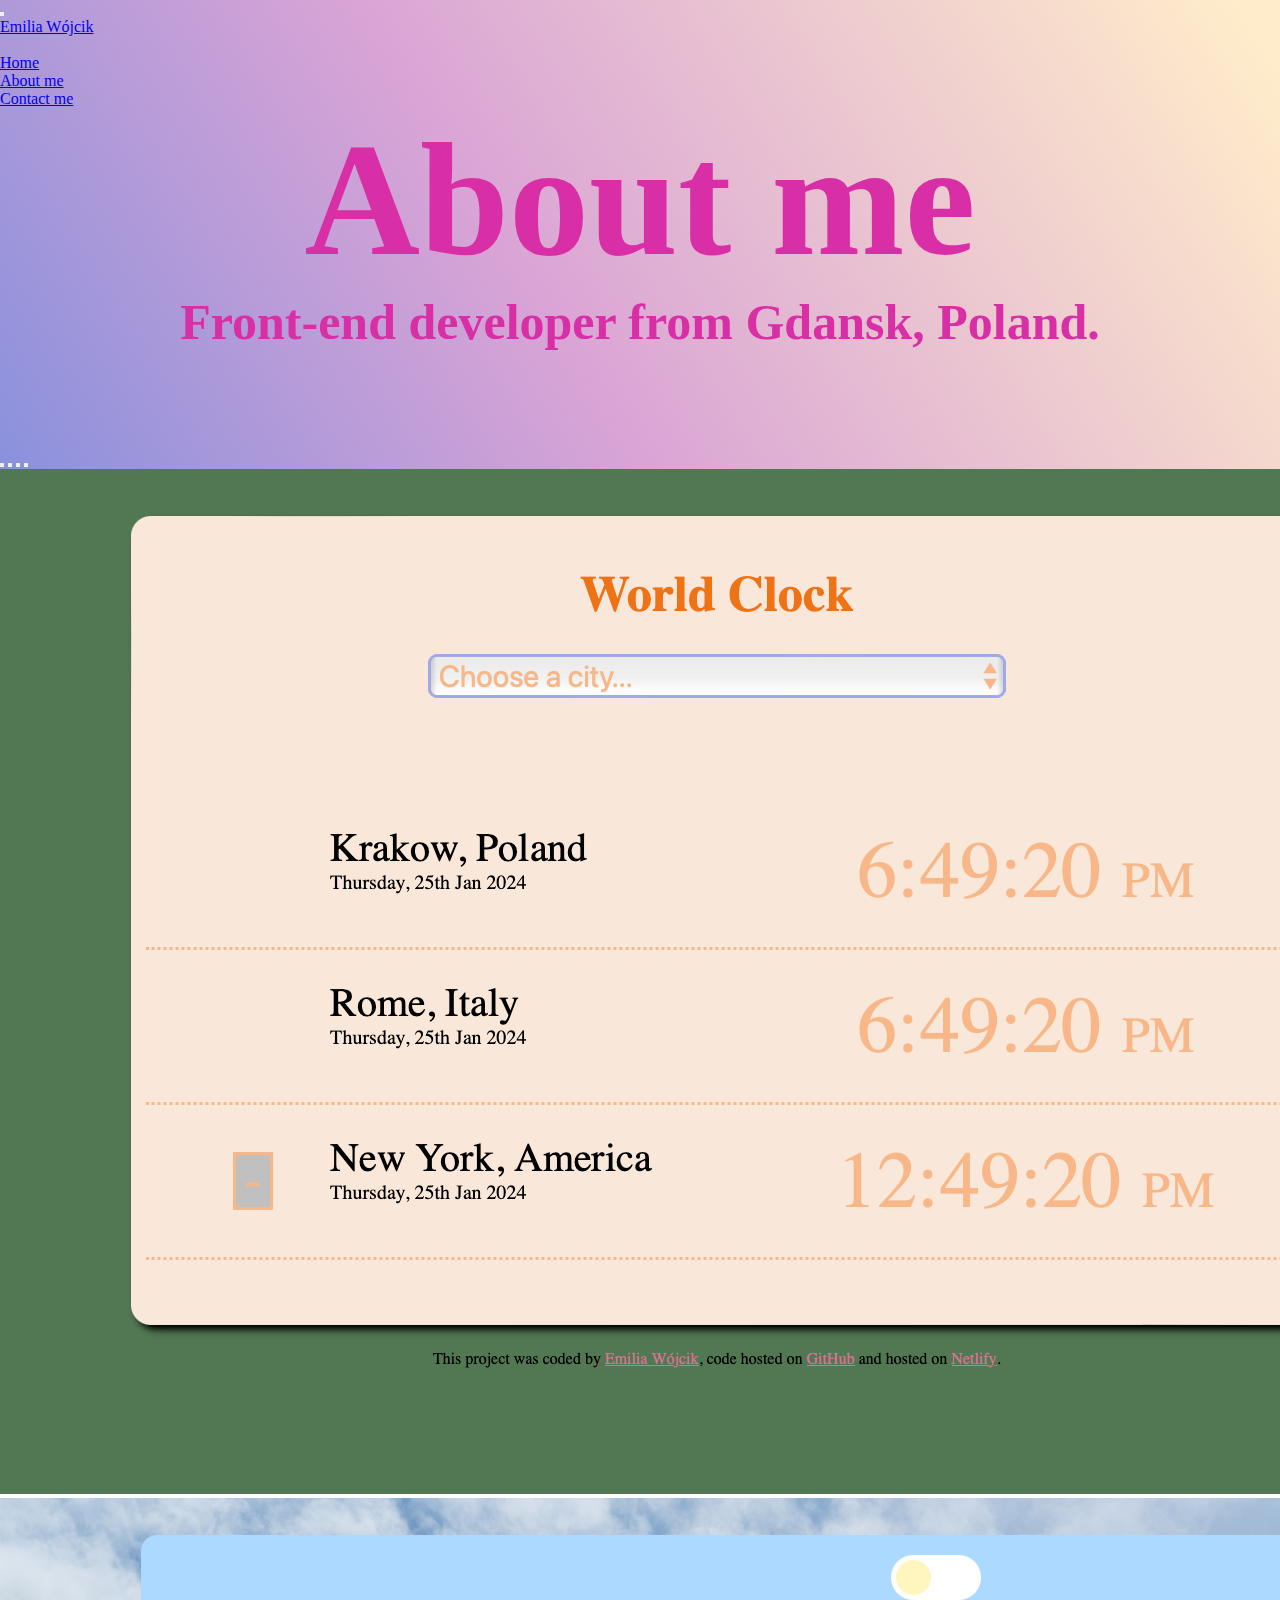
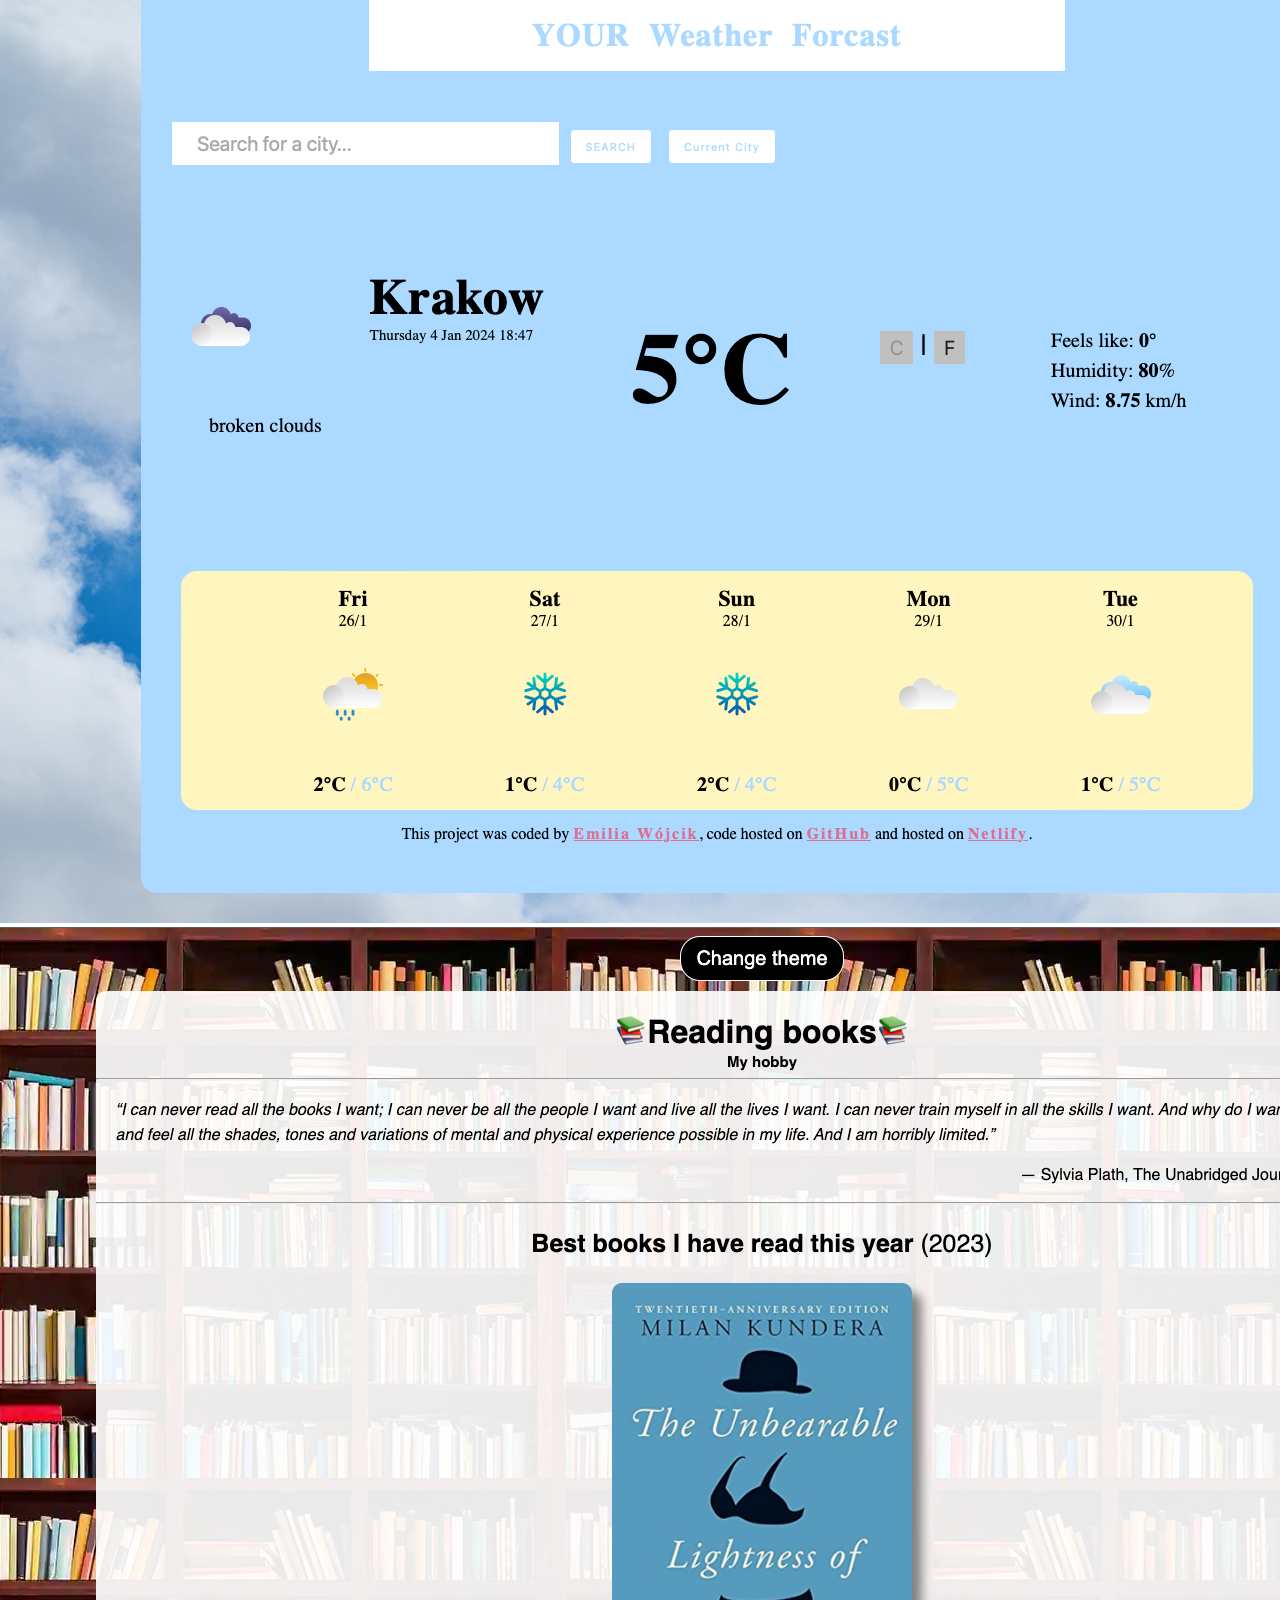
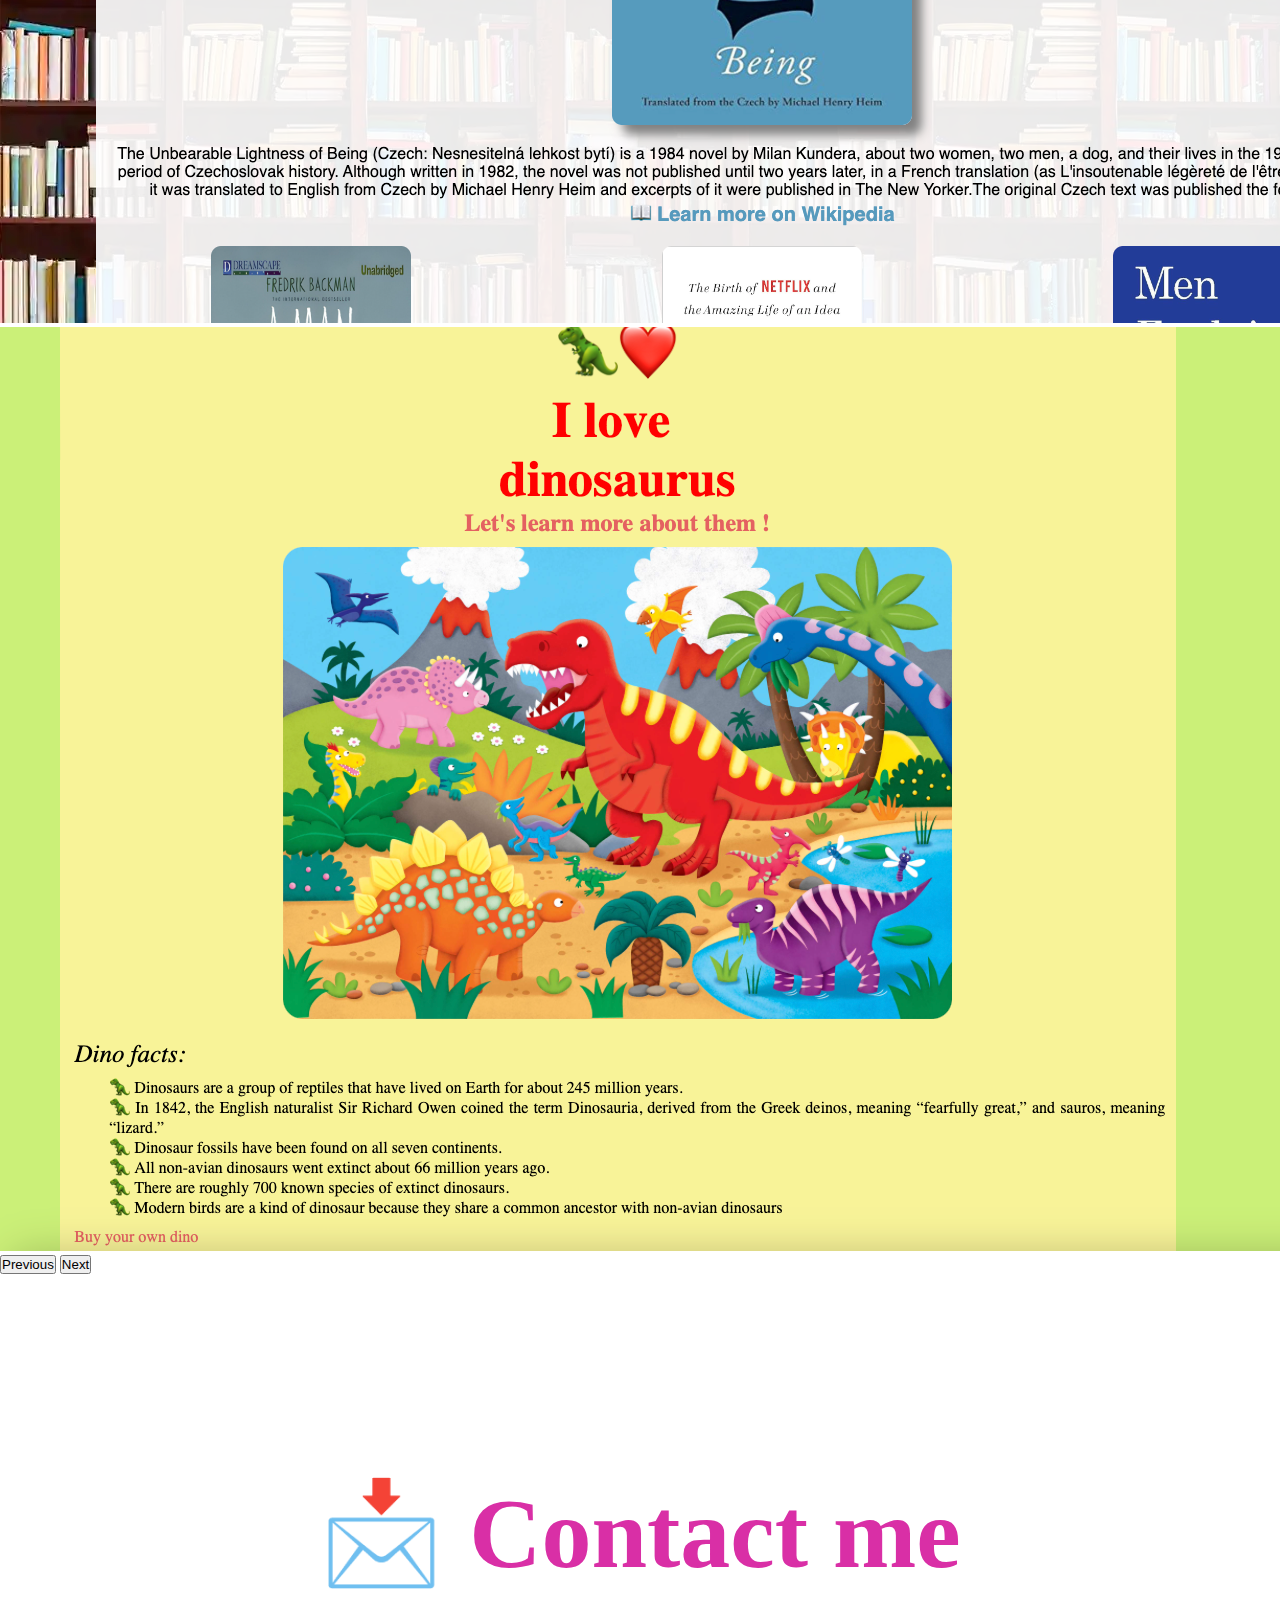
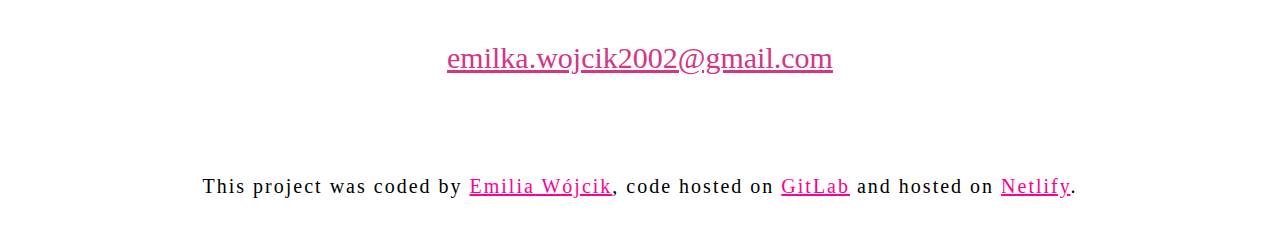
==== about.html @ dfe3d8b6 "trying to fix bug in hosting site" ====
<!DOCTYPE html>
<html lang="en">

<head>
    <meta charset="UTF-8" />
    <meta name="viewport" content="width=device-width, initial-scale=1.0" />
    <title>About me</title>
    <link rel="stylesheet" href="./sources/styles-about.css">
    <link href="https://cdn.jsdelivr.net/npm/bootstrap@5.3.2/dist/css/bootstrap.min.css" rel="stylesheet"
        integrity="sha384-T3c6CoIi6uLrA9TneNEoa7RxnatzjcDSCmG1MXxSR1GAsXEV/Dwwykc2MPK8M2HN" crossorigin="anonymous">
    <script src="https://cdn.jsdelivr.net/npm/bootstrap@5.3.2/dist/js/bootstrap.bundle.min.js"
        integrity="sha384-C6RzsynM9kWDrMNeT87bh95OGNyZPhcTNXj1NW7RuBCsyN/o0jlpcV8Qyq46cDfL" crossorigin="anonymous">
        </script>
</head>
<body>
    <nav class="navbar navbar-expand-lg bg-body-tertiary sticky-top mb-5">
        <div class="container-fluid">
            <button class="navbar-toggler" type="button" data-bs-toggle="collapse" data-bs-target="#navbarTogglerDemo01"
                aria-controls="navbarTogglerDemo01" aria-expanded="false" aria-label="Toggle navigation">
                <span class="navbar-toggler-icon"></span>
            </button>
            <div class="collapse navbar-collapse" id="navbarTogglerDemo01">
                <a class="navbar-brand" href="#">Emilia Wójcik</a>
                <ul class="navbar-nav me-auto mb-2 mb-lg-0">
                    <li class="nav-item">
                        <a class="nav-link active" aria-current="page" href="#"></a>
                    </li>
                    <li class="nav-item">
                        <a class="nav-link" href="./index.html">Home</a>
                    </li>
                    <li class="nav-item">
                        <a class="nav-link" href="./about.html">About me</a>
                    </li>
                    <li class="nav-item">
                        <a class="nav-link" href="./about.html#contact">Contact me</a>
                    </li>
                </ul>
            </div>
        </div> 
    </nav>
    <div class="main">
        <h1 class="about-me">About me</h1>
        <h4 class="description">Front-end developer from Gdansk, Poland.</h4>
    </div>
    <div class="row">
    <div class="col-lg-6 col-12 slide">
        <div id="carouselExampleIndicators" class="carousel slide">
            <div class="carousel-indicators">
                <button type="button" data-bs-target="#carouselExampleIndicators" data-bs-slide-to="0" class="active"
                    aria-current="true" aria-label="Slide 1"></button>
                <button type="button" data-bs-target="#carouselExampleIndicators" data-bs-slide-to="1"
                    aria-label="Slide 2"></button>
                <button type="button" data-bs-target="#carouselExampleIndicators" data-bs-slide-to="2"
                    aria-label="Slide 3"></button>
                <button type="button" data-bs-target="#carouselExampleIndicators" data-bs-slide-to="3" 
                aria-label="Slide 4"></button>
            </div>
            <div class="carousel-inner">
                <div class="carousel-item active">
                    <img class="img-fluid" src="./sources/images/clock.png" class="d-block w-100" alt="...">
                </div>
                <div class="carousel-item">
                    <img class="img-fluid" src="./sources/images/weather-app-pic.png" class="d-block w-100" alt="...">
                </div>
                <div class="carousel-item">
                    <img class="img-fluid" src="./sources/images/book-pic.png" class="d-block w-100" alt="...">
                </div>
                <div class="carousel-item">
                    <img class="img-fluid" src="./sources/images/dino-pic.png" class="d-block w-100" alt="...">
                </div>
            </div>
            <button class="carousel-control-prev" type="button" data-bs-target="#carouselExampleIndicators"
                data-bs-slide="prev">
                <span class="carousel-control-prev-icon" aria-hidden="true"></span>
                <span class="visually-hidden">Previous</span>
            </button>
            <button class="carousel-control-next" type="button" data-bs-target="#carouselExampleIndicators"
                data-bs-slide="next">
                <span class="carousel-control-next-icon" aria-hidden="true"></span>
                <span class="visually-hidden">Next</span>
            </button>
        </div>
    </div>
    </div>
    <div id="contact" class="contact">
        <h3 class="contact-me">📩 Contact me</h3>
        <a class="mail" href="mailto:emilka.wojcik2002@gmail.com">emilka.wojcik2002@gmail.com</a>
    </div>
    <footer class="footer">This project was coded by <a href="#">Emilia Wójcik</a>, code hosted on <a href="#">GitLab</a>
        and hosted on <a href="#">Netlify</a>.
    </footer>
</body>

</html>
---- sources/styles-about.css ----
:root {
    --background-gradient: linear-gradient(58.2deg,
            rgba(40, 91, 212, 0.73) -3%,
            rgba(171, 53, 163, 0.45) 49.3%,
            rgba(255, 204, 112, 0.37) 97.7%);
}

* {
    margin: 0;
    padding: 0;
}

body {
    background: var(--background-gradient);
    background-attachment: fixed;

}

.main {
    display: block;
    margin: 0 auto;
    text-align: center;
}

h1.about-me {
    color: rgb(217, 47, 166);
    font-size: 160px;
    text-align: center;
}

h4.description {
    color: rgb(217, 47, 166);
    font-size: 50px;
    margin-bottom: 100px;
    text-align: center;
}

.slide {
    display: block;
    margin: 0 auto;
}

h3.contact-me {
    color: rgb(217, 47, 166); 
    font-size: 100px;
    margin: 0;
    margin-top:200px;
    text-align: center;
}

.mail {
    display: block;
    color: white;
    font-size: 30px;
    margin: 0 auto;
    padding: 50px;
    text-align: center;
}

.mail {
    color:#d63484;
}

a:hover {
    opacity: 0.5;
}

.footer {
    margin: 50px;
    color: black;
    font-size: 20px;
    letter-spacing: 2px;
    text-align: center;
}

.footer a {
    color: #ff0090;
    transition: all 0.5ms ease-in-out;
}

.footer a:hover {
    cursor: pointer;
    opacity: 0.4;
}

.footer a:visited {
    color: palevioletred;
}

@media (max-width: 450px) {

    .main {
        display: block;
        margin: 0 auto;
    }

    h1.about-me {
        font-size: 100px;
    }

    h4.description {
        font-size: 30px;
    }

    h3.contact-me {
        font-size: 90px;
    }

    .mail {
        font-size: 22px;
    }
    
    .footer {
        font-size: 16px;
    }
}

@media (max-width: 280px) {

    h1.about-me {
        font-size: 90px;
    }

    h4.description {
        font-size: 28px;
    }

    h3.contact-me {
        font-size: 70px;
    }

    .mail {
        font-size: 14px;
    }

    .footer {
        font-size: 12px;
    }

}
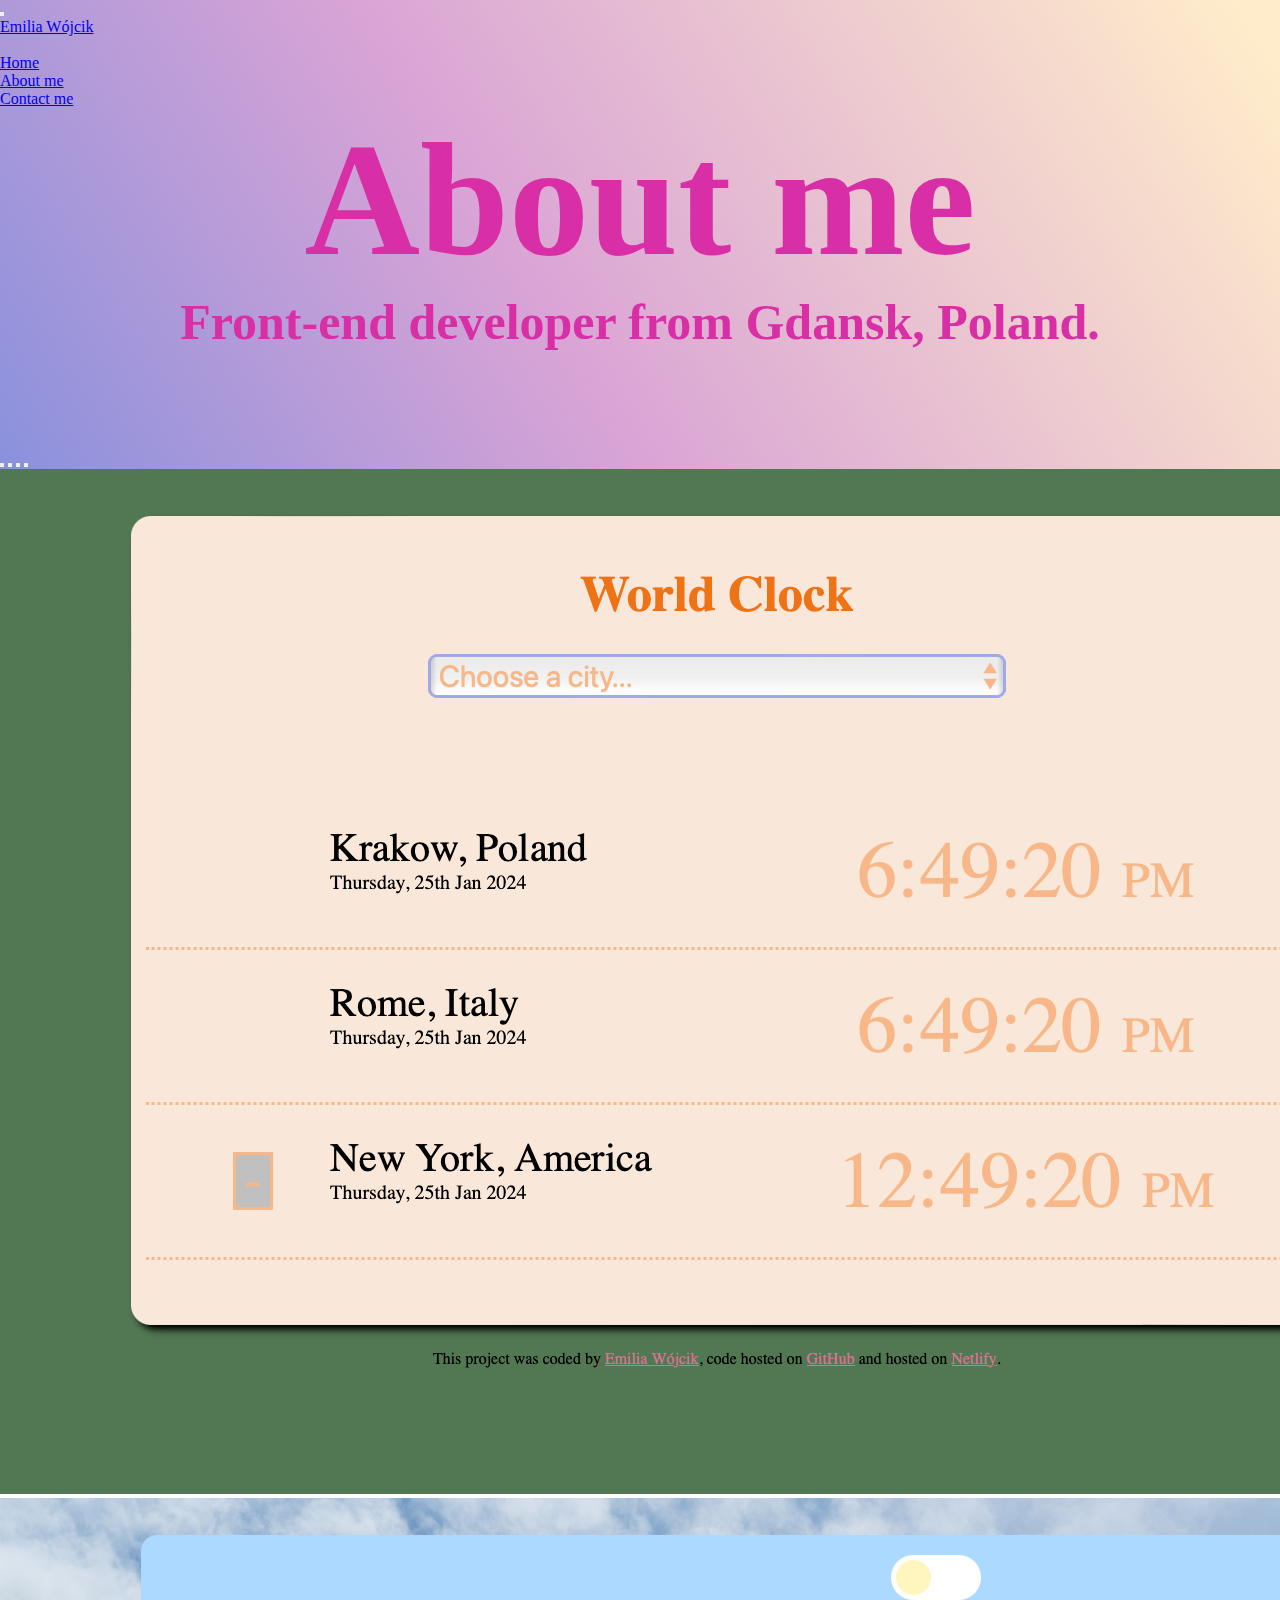
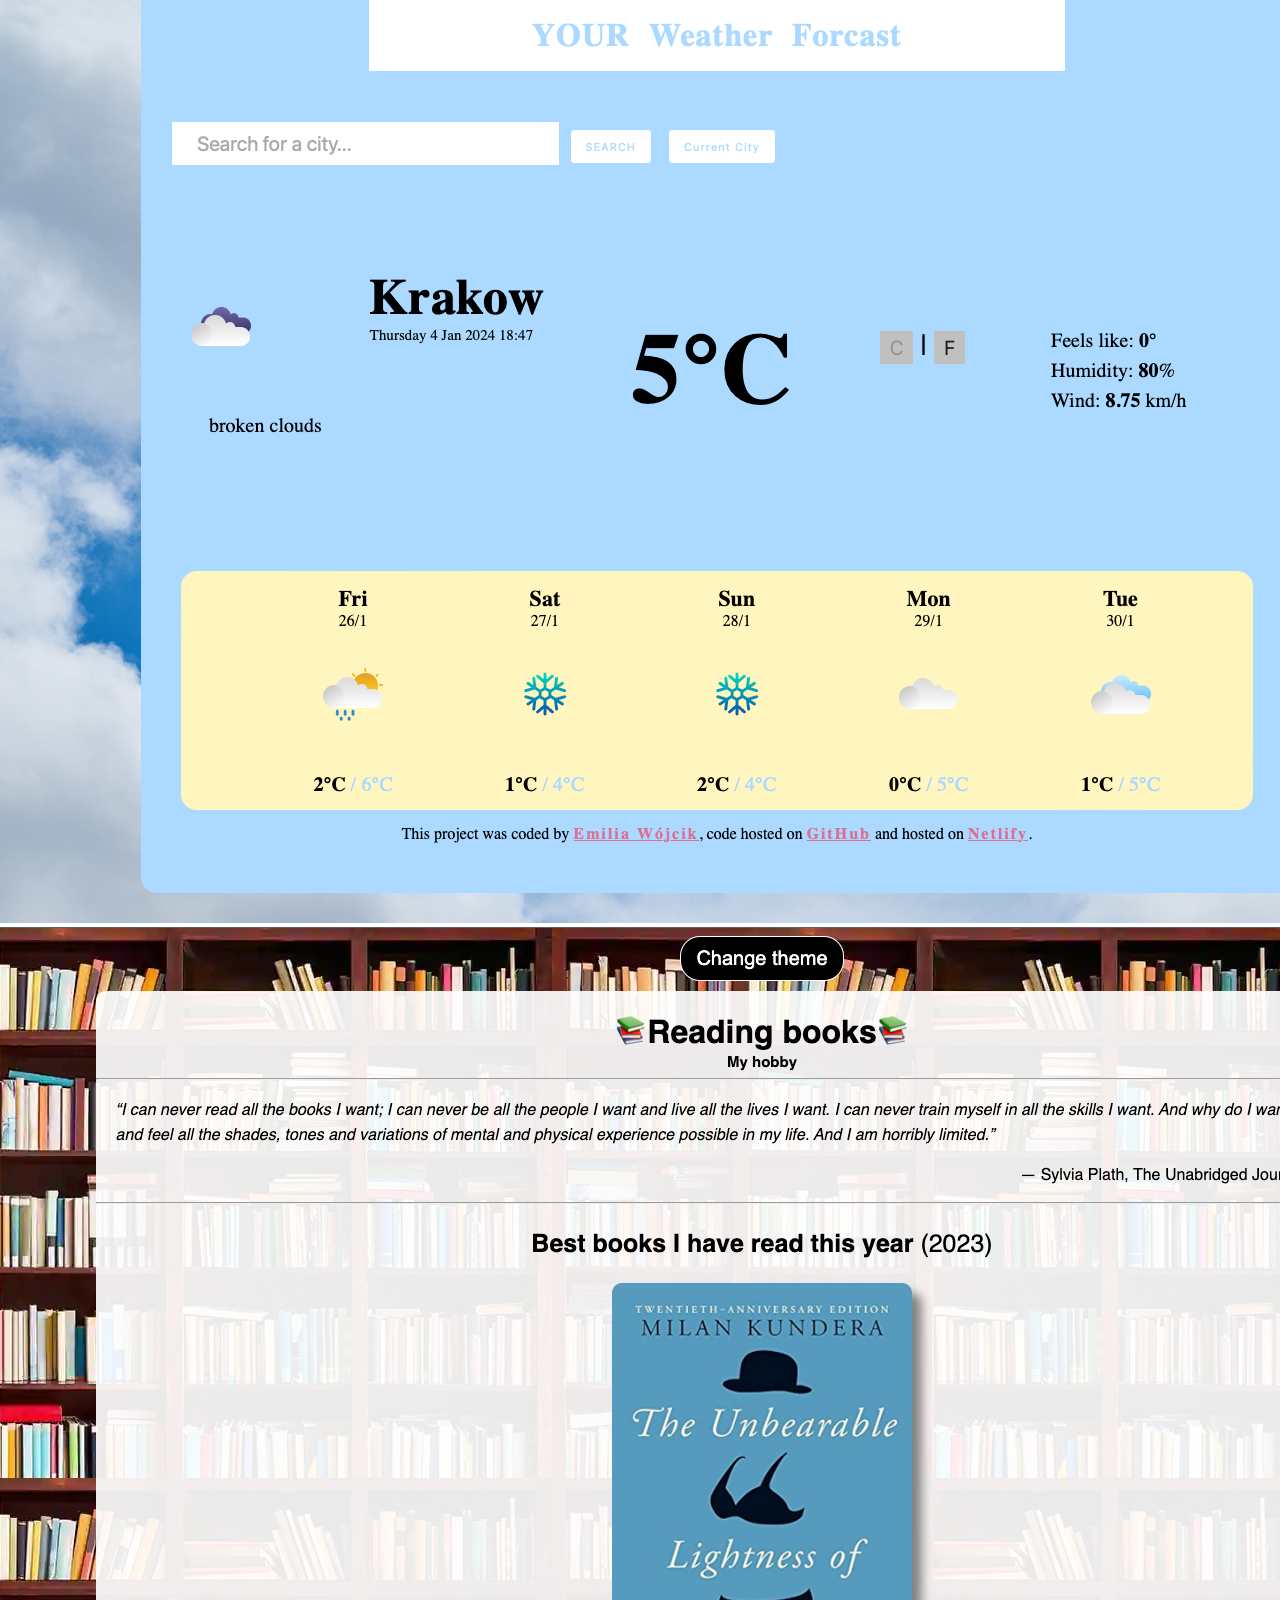
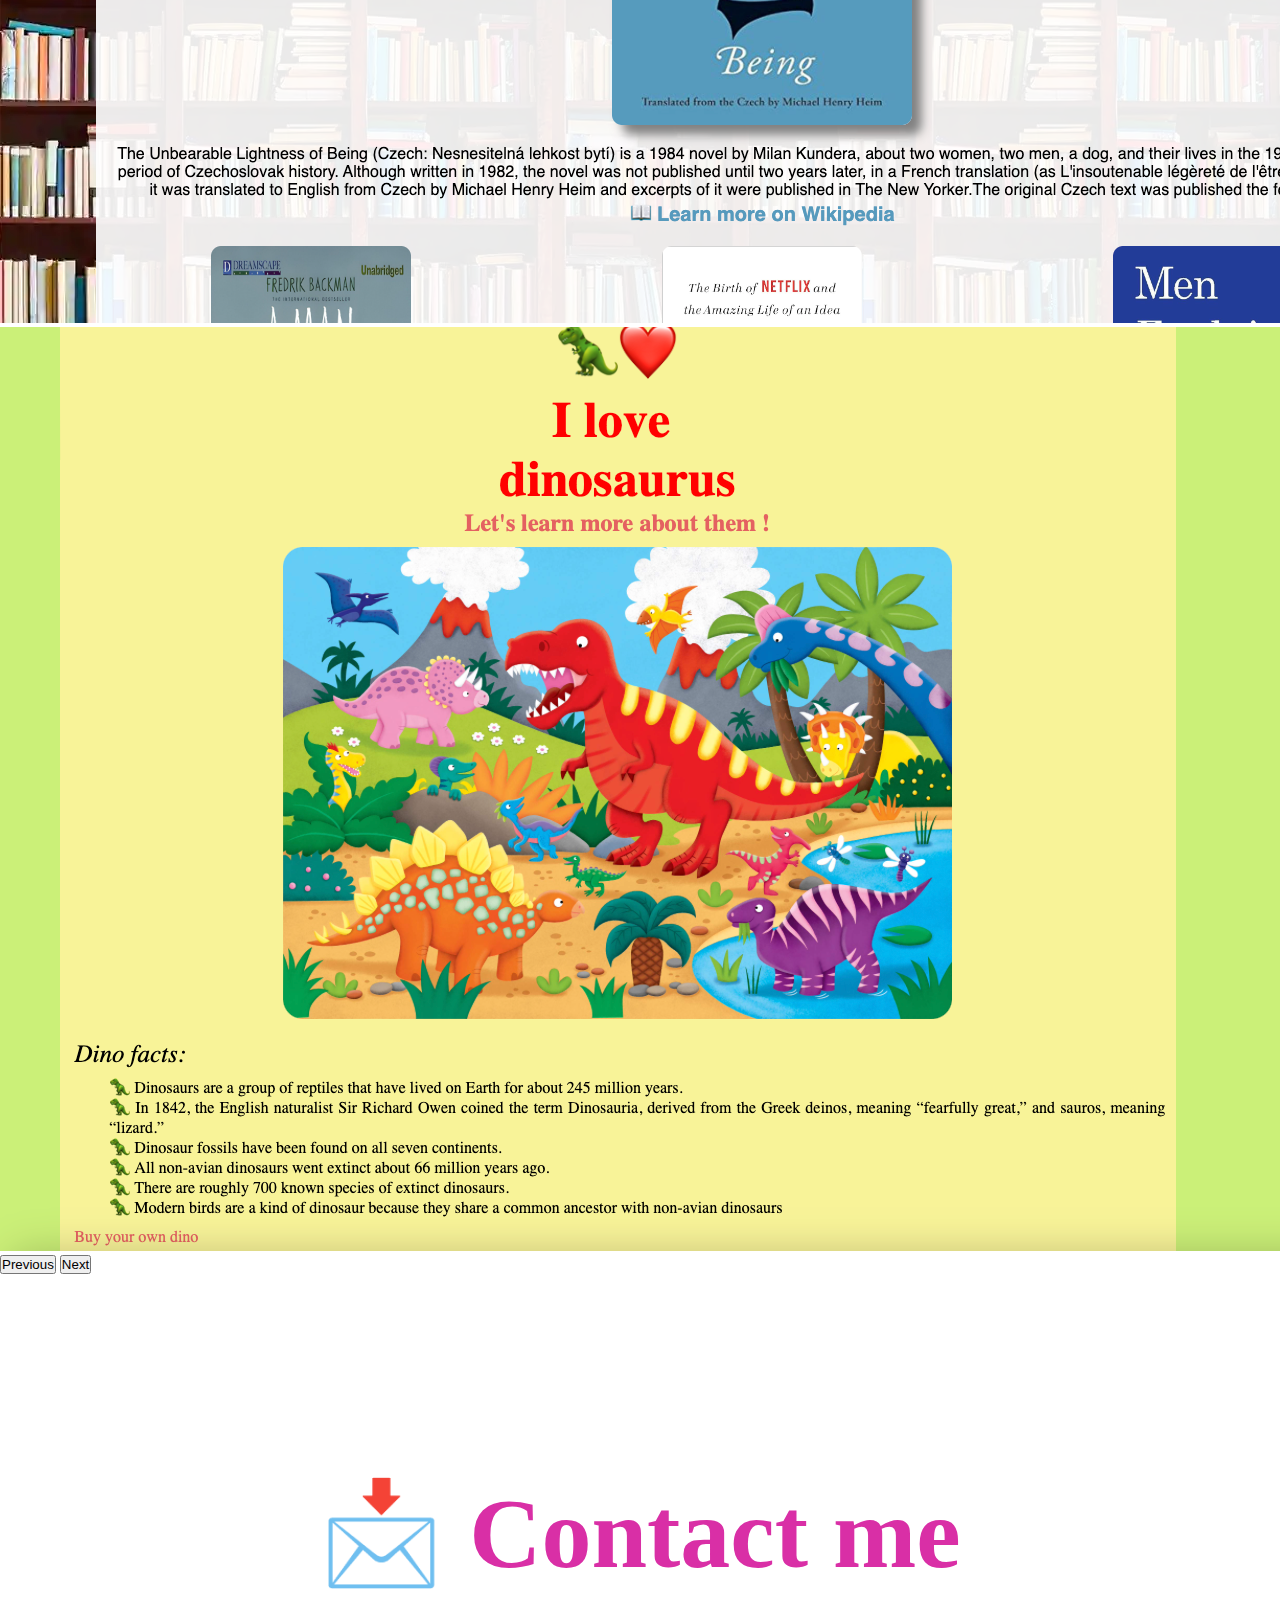
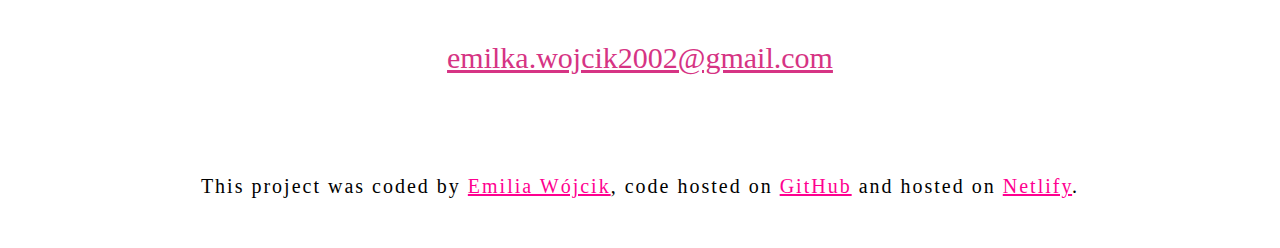
==== commit f11d26e1: "added links and SEO" ====
--- a/about.html
+++ b/about.html
@@ -4,7 +4,8 @@
 <head>
     <meta charset="UTF-8" />
     <meta name="viewport" content="width=device-width, initial-scale=1.0" />
-    <title>About me</title>
+    <title>Emilia Wójcik: frontend developer - about me</title>
+        <meta name="description" content="Frontend developer based in Gdansk, Poland. Main site.">
     <link rel="stylesheet" href="./sources/styles-about.css">
     <link href="https://cdn.jsdelivr.net/npm/bootstrap@5.3.2/dist/css/bootstrap.min.css" rel="stylesheet"
         integrity="sha384-T3c6CoIi6uLrA9TneNEoa7RxnatzjcDSCmG1MXxSR1GAsXEV/Dwwykc2MPK8M2HN" crossorigin="anonymous">
@@ -86,8 +87,8 @@
         <h3 class="contact-me">📩 Contact me</h3>
         <a class="mail" href="mailto:emilka.wojcik2002@gmail.com">emilka.wojcik2002@gmail.com</a>
     </div>
-    <footer class="footer">This project was coded by <a href="#">Emilia Wójcik</a>, code hosted on <a href="#">GitLab</a>
-        and hosted on <a href="#">Netlify</a>.
+    <footer class="footer">This project was coded by <a href="https://github.com/emiliavv">Emilia Wójcik</a>, code hosted on <a href="https://github.com/emiliavv/MySite">GitHub</a>
+        and hosted on <a href="https://app.netlify.com/sites/e2-frontend/configuration/general">Netlify</a>.
     </footer>
 </body>
 
